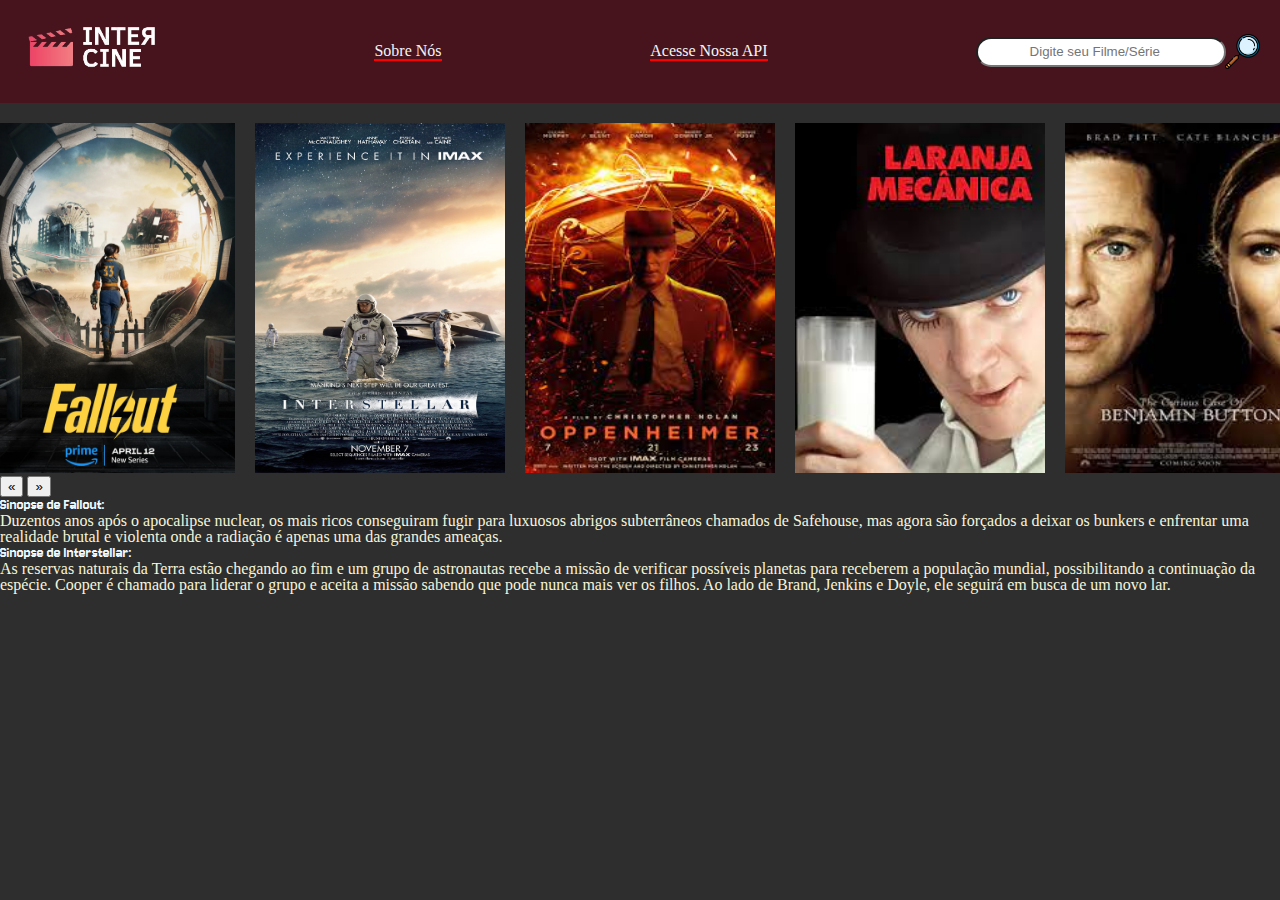
==== index.html @ db9c1af3 "Add files via upload" ====
<!DOCTYPE html>
<html lang="pt-BR">
<head>
    <meta charset="UTF-8">
    <meta http-equiv="X-UA-Compatible" content="IE=edge">
    <meta name="viewport" content="width=device-width, initial-scale=1.0">
    <link rel="stylesheet" href="css/styles.css">
    <link rel="stylesheet" href="css/reset.css">
    
    <link rel="apple-touch-icon" sizes="180x180" href="img/">
    <link rel="icon" type="image/png" sizes="32x32" href="img/favicon-32x32.png">
    <link rel="icon" type="image/png" sizes="16x16" href="img/favicon-16x16.png">
    <link rel="manifest" href="img/site.webmanifest">
    <link rel="mask-icon" href="img/safari-pinned-tab.svg" color="#5bbad5">
    <meta name="msapplication-TileColor" content="#da532c">
    <meta name="theme-color" content="#ffffff">
    <link href="https://fonts.googleapis.com/css2?family=Jersey+10&display=swap" rel="stylesheet">
    <title>InterCine</title>
</head>
<body>
    <div class="cabecalho">
        <a target="_self" href="index.html"><img class="img-cabecalho" src="img/cabecalho.png"></a>
        <a target="_parent" href="sobre.html" ><h1 class="navega">Sobre Nós</h1></a>
        <a target="_parent" href="api.html" ><h1 class="navega">Acesse Nossa API</h1></a>
        <input class="input-cab" type="search" placeholder="Digite seu Filme/Série">
        <input class="lupa-cab" type=image src="img/lupa.png">
    </div>
    <div class="swiper">
        <div class="div-films">
            <div><a href="https://youtu.be/zGyKzPsmxF8?si=OFUXnxvGzVg6aOvO" target="_blank"><img class="img" src="img/fall.png"></a></div>
            <div><a href="https://youtu.be/mbbPSq63yuM?si=vVIXDx84sOxBa_lr" target="_blank"><img class="img" src="img/Inter.jpg"></a></div>
            <div><a href="https://youtu.be/bpoE3gK46nc?si=atHaaHwtOBmpb3mq" target="_blank"><img class="img" src="img/cienceiro.jpg"></a></div>
            <div><a href="https://youtu.be/uEk_kgLEbzw?si=g_x3LAnAJKw8Dlvh" target="_blank"><img class="img" src="img/doido.jpg"></a></div>
            <div><a href="https://youtu.be/p8ucIL2tLLo?si=5XFEb6KYiNmGf6jJ" target="_blank"><img class="img" src="img/velhinho.jpg"></a></div>
    </div>
    <button class="prev">
        «
    </button>
    <button class="next">
        »
    </button>
    <div role="tablist" class="dots"></div>
</div>
    <div>
        <h3 class="sin">Sinopse de Fallout:</h3><h3 class="sin-text">Duzentos anos após o apocalipse nuclear, os mais ricos conseguiram fugir para luxuosos abrigos subterrâneos chamados de Safehouse, mas agora são forçados a deixar os bunkers e enfrentar uma realidade brutal e violenta onde a radiação é apenas uma das grandes ameaças.</h3>
        <h3 class="sin">Sinopse de Interstellar:</h3><h3 class="sin-text">As reservas naturais da Terra estão chegando ao fim e um grupo de astronautas recebe a missão de verificar possíveis planetas para receberem a população mundial, possibilitando a continuação da espécie. Cooper é chamado para liderar o grupo e aceita a missão sabendo que pode nunca mais ver os filhos. Ao lado de Brand, Jenkins e Doyle, ele seguirá em busca de um novo lar.</h3>
    </div> 
    <script src="js/glider.js"></script>
    <script src="js/swiper.js"></script>
</body>
</html>
---- css/styles.css ----
body{
    background-color: #2e2e2e;
    margin: 0;
    min-height: 100vh;
    max-height: 100vh ;
}

::-webkit-scrollbar {
    width: 10px;
}

::-webkit-scrollbar-track {
    box-shadow: inset 0 0 5px grey; 
    border-radius: 10px;
}
::-webkit-scrollbar-thumb {
    background: red; 
    border-radius: 10px;
}
::-webkit-scrollbar-thumb:hover {
    background: #b30000; 
}

a{
    text-decoration: none;
}
.img{
    width: 250px;
    height: 350px;
    margin-left: 20px;
}
.img-cabecalho{
    height: 100px;
}
.div-films{
    display: flex;
    justify-content: center;
    align-items: center;
}
.cabecalho{
    background-color: #47141e;
    display: flex;
    justify-content: space-between;
    align-items: center;
    margin-bottom: 20px;
}
.lupa-cab{
    width: 35px;
    height: 35px;
    margin-right: 20px;
    margin-left: -190px;
}
input[type=submit] {
    background-image:url(/InterCine/img/lupa.png);
    text-indent:-9999px;
}
.lupa-cab:hover{
    -webkit-animation: bounce 0.9s ease-out;
    animation: bounce 0.9s ease-out;
}
.img:hover{
    -webkit-animation: bounce 0.9s ease-out;
    animation: bounce 0.9s ease-out;
}

@-webkit-keyframes bounce{
    0% { -webkit-transform: scale(1.0); }
    10% { -webkit-transform: scale(1.2); }
    20% { -webkit-transform: scale(1.3); }    
    30% { -webkit-transform: scale(1.2); }
    40% { -webkit-transform: scale(1.0); } 
    50% { -webkit-transform: scale(1.1); }
    60% { -webkit-transform: scale(1.0); } 
    70% { -webkit-transform: scale(1.05);}
    80% { -webkit-transform: scale(1.0); } 
    90% { -webkit-transform: scale(1.02);}    
    100% { -webkit-transform: scale(1.0); }   
}
@keyframes bounce {
    0% { transform: scale(1.0); }
    10% { transform: scale(1.2); }
    20% { transform: scale(1.3); }    
    30% { transform: scale(1.2); }
    40% { transform: scale(1.0); } 
    50% { transform: scale(1.1); }
    60% { transform: scale(1.0); } 
    70% { transform: scale(1.05);}
    80% { transform: scale(1.0); } 
    90% { transform: scale(1.02);}    
    100% { transform: scale(1.0); }    
}
.navega{
    border-bottom: solid 2px red;
    color: whitesmoke;
    margin-right: 20px;
    cursor: pointer;
}
.navega:hover{
    color: #cb7169;
    transition-duration: 0.5s;
}
.titulo{
    display: flex;
    justify-content: center;
    align-items: center;
    margin-bottom: 20px;
    font-family: "Jersey 10", sans-serif;
    font-weight: 400;
    font-style: normal;
    color: white;
    font-size: 60px;
}
.sin{
    color: aliceblue;
    font-family: "Jersey 10", sans-serif;
    font-weight: 400;
    font-style: normal;
}
.sin-text{
    color: beige;
}
.input-cab{
    overflow: hidden;
    text-align: center;
    border-radius: 50px;
    height: 30px;
    width: 250px;
}
.seta{
    width: 35px;
    height: 35px;
}
.vira{
    transform: rotate(180deg);
}
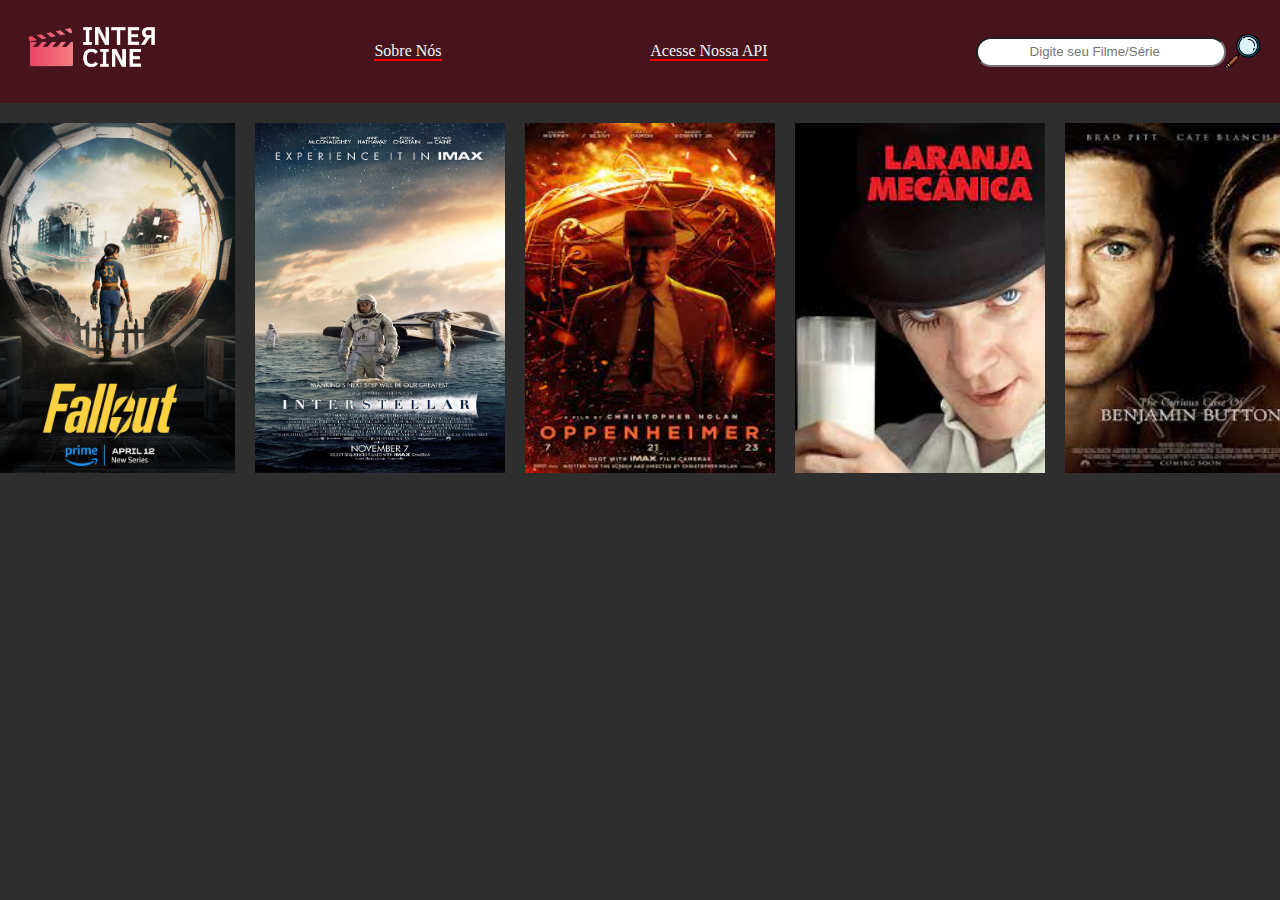
==== commit 70386540: "Add files via upload" ====
--- a/index.html
+++ b/index.html
@@ -6,7 +6,6 @@
     <meta name="viewport" content="width=device-width, initial-scale=1.0">
     <link rel="stylesheet" href="css/styles.css">
     <link rel="stylesheet" href="css/reset.css">
-    
     <link rel="apple-touch-icon" sizes="180x180" href="img/">
     <link rel="icon" type="image/png" sizes="32x32" href="img/favicon-32x32.png">
     <link rel="icon" type="image/png" sizes="16x16" href="img/favicon-16x16.png">
@@ -25,26 +24,25 @@
         <input class="input-cab" type="search" placeholder="Digite seu Filme/Série">
         <input class="lupa-cab" type=image src="img/lupa.png">
     </div>
-    <div class="swiper">
-        <div class="div-films">
-            <div><a href="https://youtu.be/zGyKzPsmxF8?si=OFUXnxvGzVg6aOvO" target="_blank"><img class="img" src="img/fall.png"></a></div>
-            <div><a href="https://youtu.be/mbbPSq63yuM?si=vVIXDx84sOxBa_lr" target="_blank"><img class="img" src="img/Inter.jpg"></a></div>
-            <div><a href="https://youtu.be/bpoE3gK46nc?si=atHaaHwtOBmpb3mq" target="_blank"><img class="img" src="img/cienceiro.jpg"></a></div>
-            <div><a href="https://youtu.be/uEk_kgLEbzw?si=g_x3LAnAJKw8Dlvh" target="_blank"><img class="img" src="img/doido.jpg"></a></div>
-            <div><a href="https://youtu.be/p8ucIL2tLLo?si=5XFEb6KYiNmGf6jJ" target="_blank"><img class="img" src="img/velhinho.jpg"></a></div>
-    </div>
-    <button class="prev">
-        «
-    </button>
-    <button class="next">
-        »
-    </button>
-    <div role="tablist" class="dots"></div>
+    <ul class="swiper">
+        <div class="div-films" id="filmes">
+            <li>
+                <a href="https://youtu.be/zGyKzPsmxF8?si=OFUXnxvGzVg6aOvO" target="_blank"><img class="img" src="img/fall.png"></a>
+            </li>
+            <li>
+                <a href="https://youtu.be/mbbPSq63yuM?si=vVIXDx84sOxBa_lr" target="_blank"><img class="img" src="img/Inter.jpg"></a>
+            </li>
+            <li>
+                <a href="https://youtu.be/bpoE3gK46nc?si=atHaaHwtOBmpb3mq" target="_blank"><img class="img" src="img/cienceiro.jpg"></a>
+            </li>
+            <li>
+                <a href="https://youtu.be/uEk_kgLEbzw?si=g_x3LAnAJKw8Dlvh" target="_blank"><img class="img" src="img/doido.jpg"></a>
+            </li>
+            <li>
+                <a href="https://youtu.be/p8ucIL2tLLo?si=5XFEb6KYiNmGf6jJ" target="_blank"><img class="img" src="img/velhinho.jpg"></a>
+            </li>
+        </ul>
 </div>
-    <div>
-        <h3 class="sin">Sinopse de Fallout:</h3><h3 class="sin-text">Duzentos anos após o apocalipse nuclear, os mais ricos conseguiram fugir para luxuosos abrigos subterrâneos chamados de Safehouse, mas agora são forçados a deixar os bunkers e enfrentar uma realidade brutal e violenta onde a radiação é apenas uma das grandes ameaças.</h3>
-        <h3 class="sin">Sinopse de Interstellar:</h3><h3 class="sin-text">As reservas naturais da Terra estão chegando ao fim e um grupo de astronautas recebe a missão de verificar possíveis planetas para receberem a população mundial, possibilitando a continuação da espécie. Cooper é chamado para liderar o grupo e aceita a missão sabendo que pode nunca mais ver os filhos. Ao lado de Brand, Jenkins e Doyle, ele seguirá em busca de um novo lar.</h3>
-    </div> 
     <script src="js/glider.js"></script>
     <script src="js/swiper.js"></script>
 </body>
--- a/css/styles.css
+++ b/css/styles.css
@@ -1,8 +1,9 @@
 body{
     background-color: #2e2e2e;
-    margin: 0;
+    margin: 0px;
+    padding: 0px;
     min-height: 100vh;
-    max-height: 100vh ;
+    max-height: 100vh;
 }
 
 ::-webkit-scrollbar {
@@ -132,4 +133,4 @@
 }
 .vira{
     transform: rotate(180deg);
-}+}
